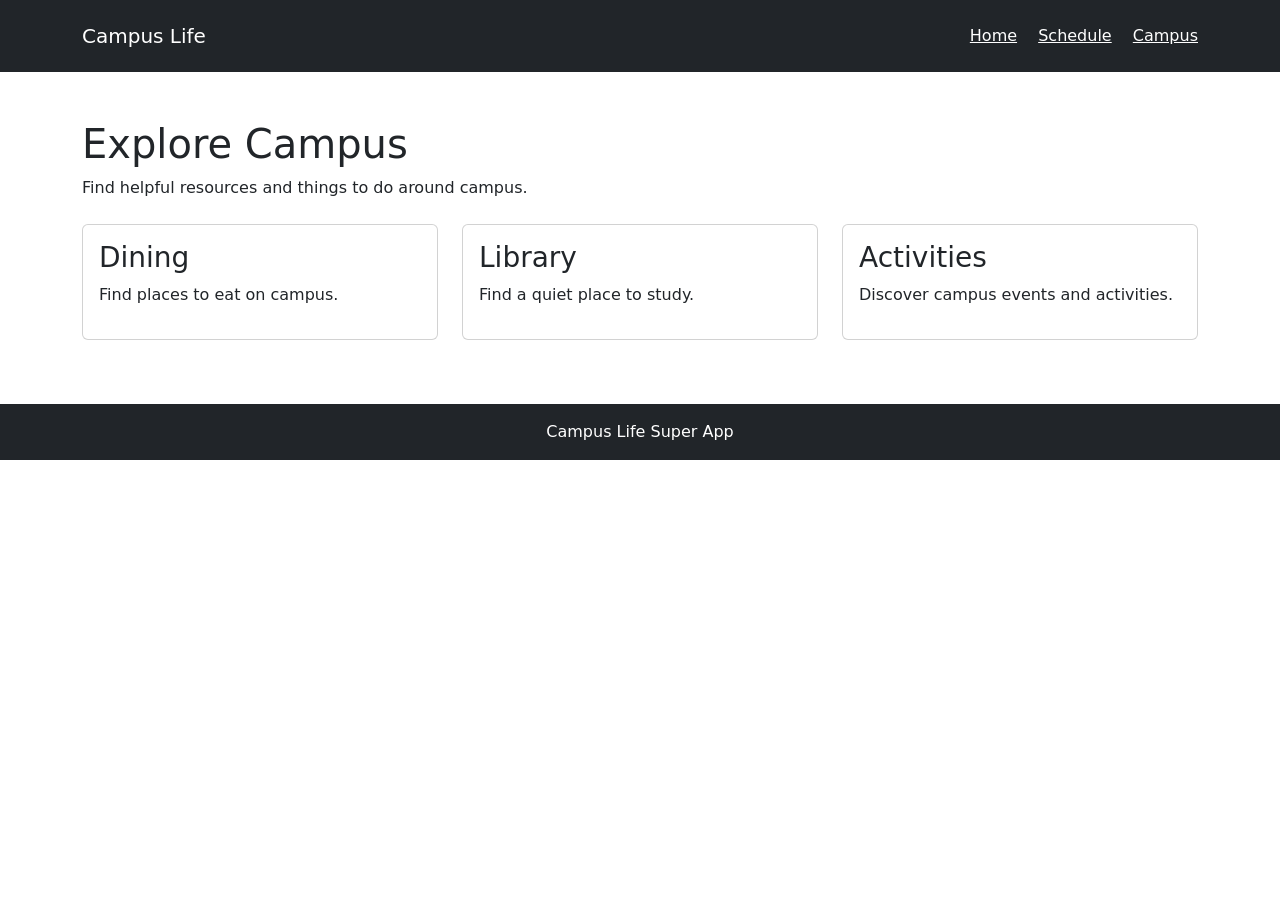
==== campus.html @ cc9c9d88 "Added campus resources page" ====
<!DOCTYPE html>
<html lang="en">
<head>
    <meta charset="UTF-8">
    <meta name="viewport" content="width=device-width, initial-scale=1.0">
    <title>Campus Resources</title>

    <!-- Bootstrap -->
    <link href="https://cdn.jsdelivr.net/npm/bootstrap@5.3.3/dist/css/bootstrap.min.css" rel="stylesheet">
    <link rel="stylesheet" href="css/style.css">
</head>
<body>

    <!-- Navigation -->
    <nav class="navbar navbar-dark bg-dark p-3">
        <div class="container">
            <a class="navbar-brand" href="index.html">Campus Life</a>
            <div>
                <a class="text-white me-3" href="index.html">Home</a>
                <a class="text-white me-3" href="schedule.html">Schedule</a>
                <a class="text-white" href="campus.html">Campus</a>
            </div>
        </div>
    </nav>

    <!-- Campus information -->
    <main class="container mt-5">
        <h1>Explore Campus</h1>
        <p>Find helpful resources and things to do around campus.</p>

        <div class="row mt-4">
            <div class="col-md-4 mb-3">
                <div class="card p-3">
                    <h3>Dining</h3>
                    <p>Find places to eat on campus.</p>
                </div>
            </div>

            <div class="col-md-4 mb-3">
                <div class="card p-3">
                    <h3>Library</h3>
                    <p>Find a quiet place to study.</p>
                </div>
            </div>

            <div class="col-md-4 mb-3">
                <div class="card p-3">
                    <h3>Activities</h3>
                    <p>Discover campus events and activities.</p>
                </div>
            </div>
        </div>
    </main>

    <!-- Footer -->
    <footer class="text-center mt-5 p-3 bg-dark text-white">
        Campus Life Super App
    </footer>

    <script src="js/script.js"></script>
</body>
</html>
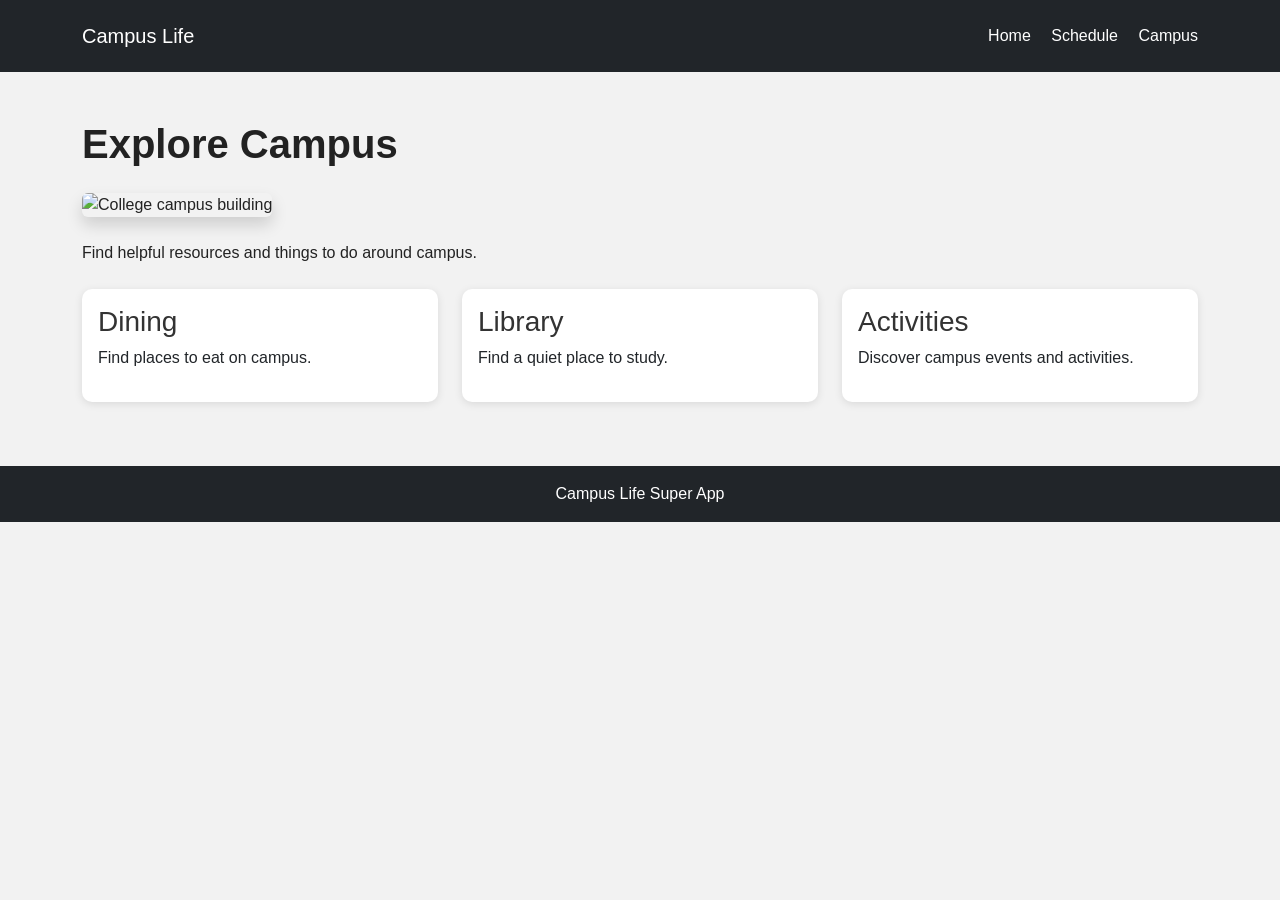
==== commit a25278a5: "Add campus image to campus.html Added an image of the college campus to the campus page." ====
--- a/campus.html
+++ b/campus.html
@@ -27,6 +27,16 @@
     <!-- Campus information -->
     <main class="container mt-5">
         <h1>Explore Campus</h1>
+        
+<!-- Campus image -->
+<div class="mt-4 mb-4">
+    <img 
+        src="https://images.unsplash.com/photo-1562774053-701939374585?w=1000"
+        alt="College campus building"
+        class="img-fluid rounded shadow"
+        style="max-height: 350px; width: 100%; object-fit: cover;">
+</div>
+
         <p>Find helpful resources and things to do around campus.</p>
 
         <div class="row mt-4">
--- a/css/style.css
+++ b/css/style.css
@@ -0,0 +1,44 @@
+
+/* Main website styling */
+body {
+    background-color: #f2f2f2;
+    font-family: Arial, sans-serif;
+    color: #222;
+}
+
+/* Main headings */
+h1 {
+    color: #222;
+    font-weight: bold;
+}
+
+h2, h3 {
+    color: #333;
+}
+
+/* Cards */
+.card {
+    border: none;
+    border-radius: 10px;
+    box-shadow: 0 2px 8px rgba(0, 0, 0, 0.1);
+    background-color: white;
+}
+
+/* Navigation links */
+nav a {
+    text-decoration: none;
+}
+
+nav a:hover {
+    color: #cccccc !important;
+}
+
+/* Buttons */
+.btn {
+    border-radius: 6px;
+}
+
+/* Footer */
+footer {
+    margin-top: 50px;
+}
